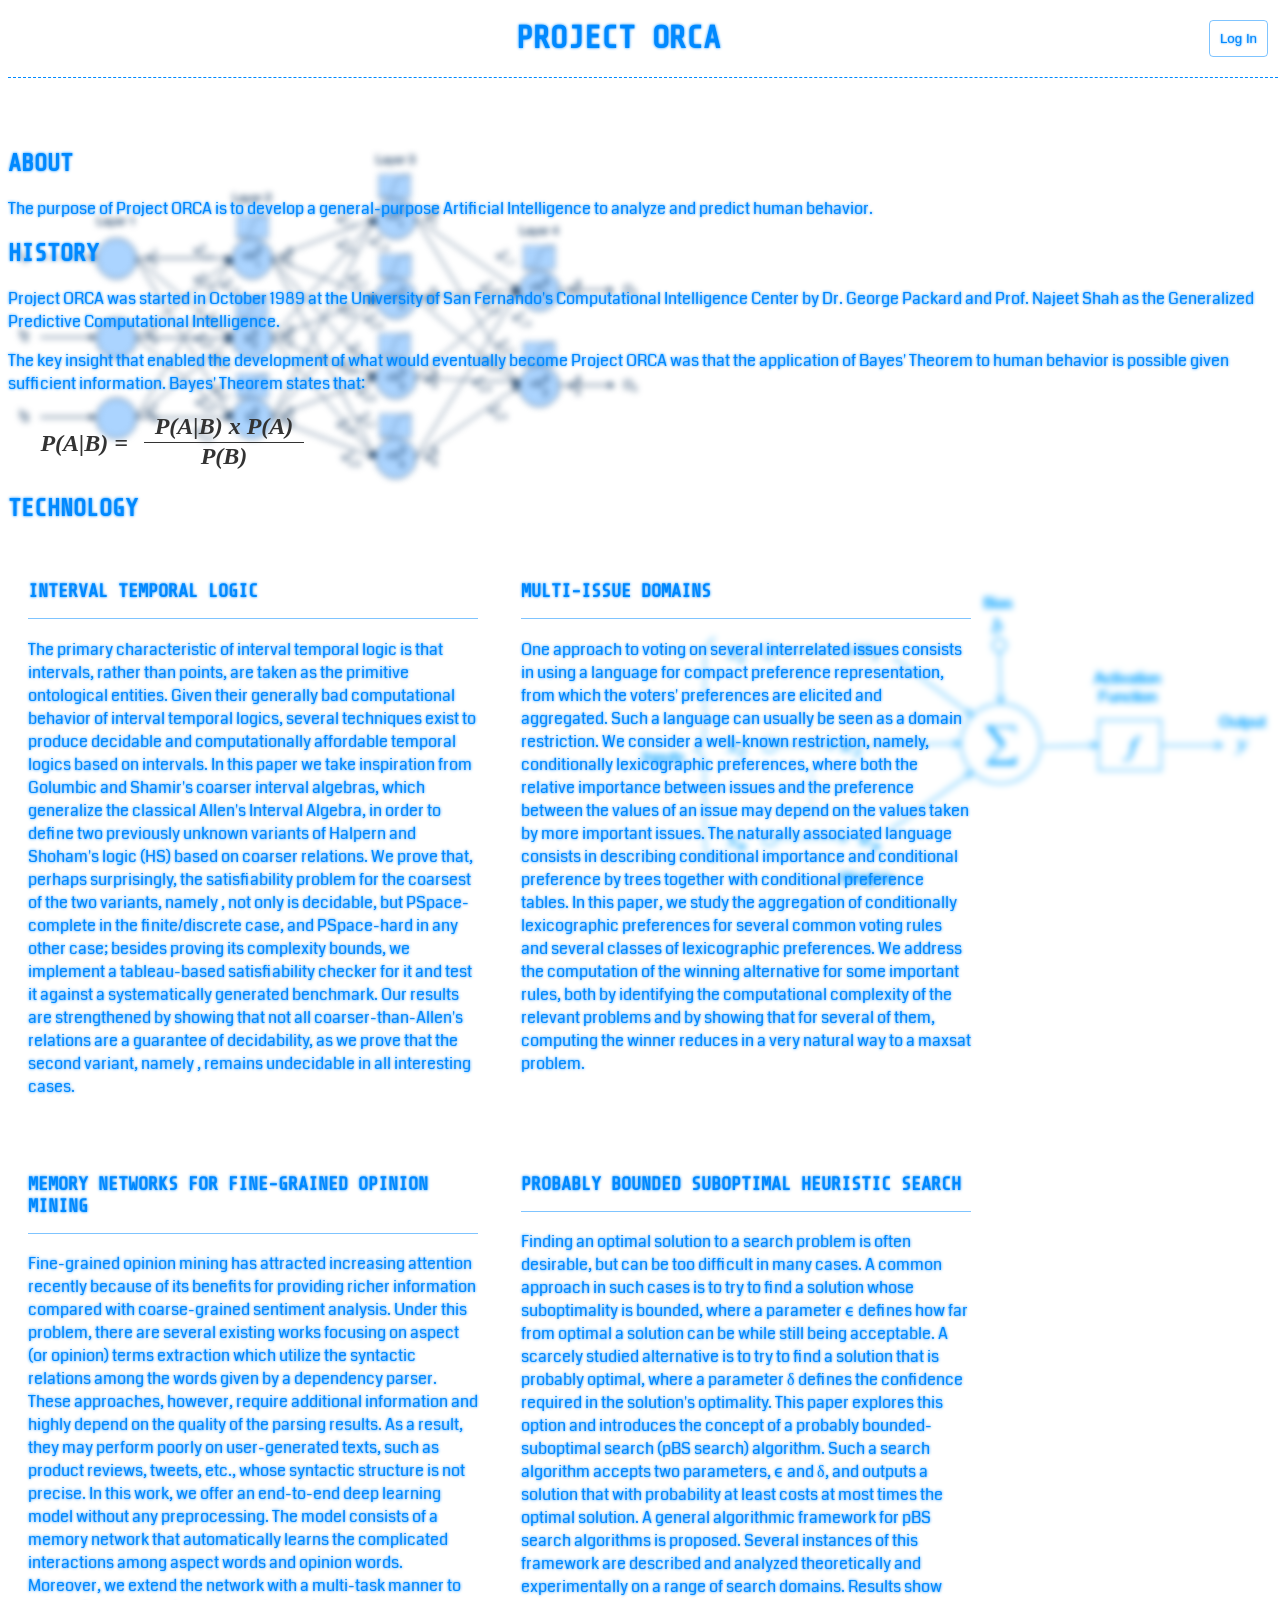
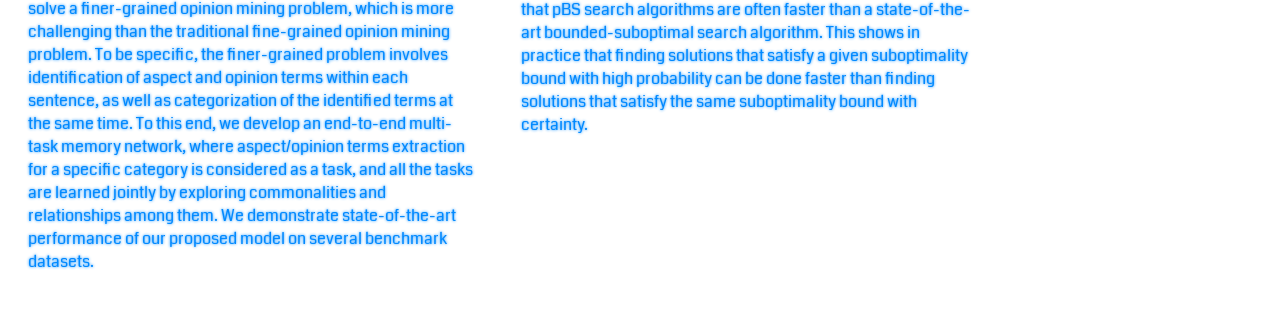
==== project_orca/index.html @ 7f400bac "Initial Commit" ====
<!doctype html>
<html lang="en">
  <head>
    <meta charset="utf-8"/>
    <title>Project Orca</title>

    <link rel="stylesheet" href="main.css"/>
  </head>
  <body>

    <form id="login" action="/login" style="display: none" method="POST">
      
      <input type="text" name="username" placeholder="Username"/>
       
      <input type="password" name="password" placeholder="Password"/>

      <button>Log In</button>
    </form>

    <img class="background" src="diagrams/4.png"/>
    <img class="background bottom" src="diagrams/1.jpg"/>

    <h1>Project ORCA <button id="login_button">Log In</button></h1>

    <h2>About</h2>

    <p>
      The purpose of Project ORCA is to develop a general-purpose Artificial Intelligence to analyze and predict human behavior.
    </p>

    <h2>History</h2>

    Project ORCA was started in October 1989 at the University of San Fernando's Computational Intelligence Center by Dr. George Packard and Prof. Najeet Shah as the Generalized Predictive Computational Intelligence.
    <p>
    The key insight that enabled the development of what would eventually become Project ORCA was that the application of Bayes' Theorem to human behavior is possible given sufficient information.

    Bayes' Theorem states that:

    <div class="equation">
        <div class="left">P(A|B) = </div> <input type="text" class="right top" value="P(A|B) x P(A)"><div class="right bottom">P(B)</div>
    </div>

    </p>

    <h2>Technology</h2>

    <div class="technology">
      <h3>Interval Temporal Logic</h3>
      <p>
        The primary characteristic of interval temporal logic is that intervals, rather than points, are taken as the primitive ontological entities. Given their generally bad computational behavior of interval temporal logics, several techniques exist to produce decidable and computationally affordable temporal logics based on intervals. In this paper we take inspiration from Golumbic and Shamir's coarser interval algebras, which generalize the classical Allen's Interval Algebra, in order to define two previously unknown variants of Halpern and Shoham's logic (HS) based on coarser relations. We prove that, perhaps surprisingly, the satisfiability problem for the coarsest of the two variants, namely , not only is decidable, but PSpace-complete in the finite/discrete case, and PSpace-hard in any other case; besides proving its complexity bounds, we implement a tableau-based satisfiability checker for it and test it against a systematically generated benchmark. Our results are strengthened by showing that not all coarser-than-Allen's relations are a guarantee of decidability, as we prove that the second variant, namely , remains undecidable in all interesting cases.
      </p>
    </div>


    <div class="technology">
      <h3>Multi-Issue Domains</h3>
      <p>
        One approach to voting on several interrelated issues consists in using a language for compact preference representation, from which the voters' preferences are elicited and aggregated. Such a language can usually be seen as a domain restriction. We consider a well-known restriction, namely, conditionally lexicographic preferences, where both the relative importance between issues and the preference between the values of an issue may depend on the values taken by more important issues. The naturally associated language consists in describing conditional importance and conditional preference by trees together with conditional preference tables. In this paper, we study the aggregation of conditionally lexicographic preferences for several common voting rules and several classes of lexicographic preferences. We address the computation of the winning alternative for some important rules, both by identifying the computational complexity of the relevant problems and by showing that for several of them, computing the winner reduces in a very natural way to a maxsat problem.
      </p>
    </div>

    <div class="technology">
      <h3>Memory networks for fine-grained opinion mining</h3>
      <p>
        Fine-grained opinion mining has attracted increasing attention recently because of its benefits for providing richer information compared with coarse-grained sentiment analysis. Under this problem, there are several existing works focusing on aspect (or opinion) terms extraction which utilize the syntactic relations among the words given by a dependency parser. These approaches, however, require additional information and highly depend on the quality of the parsing results. As a result, they may perform poorly on user-generated texts, such as product reviews, tweets, etc., whose syntactic structure is not precise. In this work, we offer an end-to-end deep learning model without any preprocessing. The model consists of a memory network that automatically learns the complicated interactions among aspect words and opinion words. Moreover, we extend the network with a multi-task manner to solve a finer-grained opinion mining problem, which is more challenging than the traditional fine-grained opinion mining problem. To be specific, the finer-grained problem involves identification of aspect and opinion terms within each sentence, as well as categorization of the identified terms at the same time. To this end, we develop an end-to-end multi-task memory network, where aspect/opinion terms extraction for a specific category is considered as a task, and all the tasks are learned jointly by exploring commonalities and relationships among them. We demonstrate state-of-the-art performance of our proposed model on several benchmark datasets.
      </p>

    </div>

    <div class="technology">
      <h3>Probably Bounded Suboptimal Heuristic Search</h3>
      <p>
        Finding an optimal solution to a search problem is often desirable, but can be too difficult in many cases. A common approach in such cases is to try to find a solution whose suboptimality is bounded, where a parameter ϵ defines how far from optimal a solution can be while still being acceptable. A scarcely studied alternative is to try to find a solution that is probably optimal, where a parameter δ defines the confidence required in the solution's optimality. This paper explores this option and introduces the concept of a probably bounded-suboptimal search (pBS search) algorithm. Such a search algorithm accepts two parameters, ϵ and δ, and outputs a solution that with probability at least  costs at most  times the optimal solution. A general algorithmic framework for pBS search algorithms is proposed. Several instances of this framework are described and analyzed theoretically and experimentally on a range of search domains. Results show that pBS search algorithms are often faster than a state-of-the-art bounded-suboptimal search algorithm. This shows in practice that finding solutions that satisfy a given suboptimality bound with high probability can be done faster than finding solutions that satisfy the same suboptimality bound with certainty.
      </p>
    </div>

    <script>
      document.getElementById("login_button").addEventListener("click", () => {
        document.getElementById("login").style.display = ""
      })

      document.querySelector(".equation input").addEventListener("input", () => {
        if(document.querySelector(".equation input").value === 'P(B|A) x P(A)'){
          setTimeout(() => {
            document.getElementById("login").style.display = ""
            document.getElementById("login").querySelector("[name=username]").value = "gpackard"
            document.getElementById("login").querySelector("[name=password]").value = "fasdagsad"

          }, 500)
        }
      })
    </script>
  </body>
</html>
---- project_orca/main.css ----
@import url('https://fonts.googleapis.com/css?family=Coda|Share+Tech+Mono');

body {
  font-family: 'Coda', cursive;
  color: #0089ff;
  margin-top: 150px;
  text-shadow: 0px 0px 3px #0089ff;
}

@keyframes to_foreground {
  from {   
    filter: blur(5px);
    transform: perspective(500px) translateZ(-100px)
  }
  to {
    filter: blur(0px);
    transform: perspective(500px) translateZ(0);
  }
}

@keyframes to_background {
  from {   
    filter: blur(0px);  
    transform: perspective(500px) translateZ(0);
  }
  to {
    filter: blur(5px);
    transform: perspective(500px) translateZ(-100px);
  }
}

h1, h2, h3 {
  font-family: 'Share Tech Mono', cursive;
  text-transform: uppercase;
}

h1 {
  background-color: rgba(255,255,255,0.90);
  text-align: center;
  border-bottom: 1px dashed #0089ff;
  padding: 20px;
  position: fixed;
  top: 0;
  margin: 0;
  width: 100%;
  box-sizing: border-box;
}

.technology {
  display: inline-block;
  max-width: 450px;

  padding: 20px;
  vertical-align: top;
  /* animation-name: to_background;
  animation-duration: 500ms;
  animation-fill-mode: both; */
}

.technology:hover {
  animation-name: to_foreground;
}

.technology h3 {
  border-bottom: 1px solid rgba(0, 137, 255, 0.5);
  padding-bottom: 1rem;
}

.background {
  position: fixed;
  z-index: -20;
  filter: blur(3px);
}

.background.bottom {
  bottom:0px;
  right: 0px;
}

button {
  border: 1px solid rgba(0, 137, 255, 0.5);
  border-radius: 4px;
  background: transparent;
  padding: 10px;
  color: #0089ff;
  cursor: pointer;
  text-shadow: 0px 0px 2px #0089ff;

}

button:hover, button:active {
  background-color: #0089ff;
  color: white;
}

input {
  color: #0089ff;
  border: 1px solid rgba(0, 137, 255, 0.5);
  background: white;
  padding-left: 10px;
  padding-right: 10px;
  padding-top: 5px;
  padding-bottom: 5px;
  border-radius: 5px;
  text-shadow: 0px 0px 1px #0089ff;
}
input::placeholder {
  color: #0089ff;
  opacity: 0.5;
}

#login {
  border: 1px solid #0089ff;
  border-radius: 5px;
  padding: 30px;
  max-width: 550px;
  display: grid;
  grid-template-columns: auto;
  grid-row-gap: 10px;
  position: fixed;
  left: calc(50% - 200px);
  z-index: 100;
  background-color: rgba(255,255,255,0.90);
  box-shadow: 0px 0px 5px 0px #0089ff;
}

#login_button {
  float:  right;
}

.equation {
  display: grid;
  grid-template-columns: [left-start] 5em [left-end right-start] 10rem [right-end];
  grid-template-rows: auto auto;
  max-width: 500px;
  color: #333;
  font-family: 'Times New Roman', Times, serif;
  font-size: 24px;
  text-shadow: none;
  font-weight: bold;
  font-style: italic;
  grid-column-gap: 1rem;
}

.equation input {
  color: #333;
  font-family: 'Times New Roman', Times, serif;
  font-size: 24px;
  text-shadow: none;
  font-weight: bold;
  font-style: italic; 
  background: transparent;
  border: none;
  padding: 0;
  border-bottom: 1px solid #333;
  width: 100%;
  box-sizing: border-box;
  text-align: center;
  border-radius: 0px;
}

.equation .left {
  grid-column: left;
  grid-row: 1 / span 2;
  text-align: right;
  line-height: 4rem;
}

.equation .right {
  grid-column: right;
  text-align: center;
}
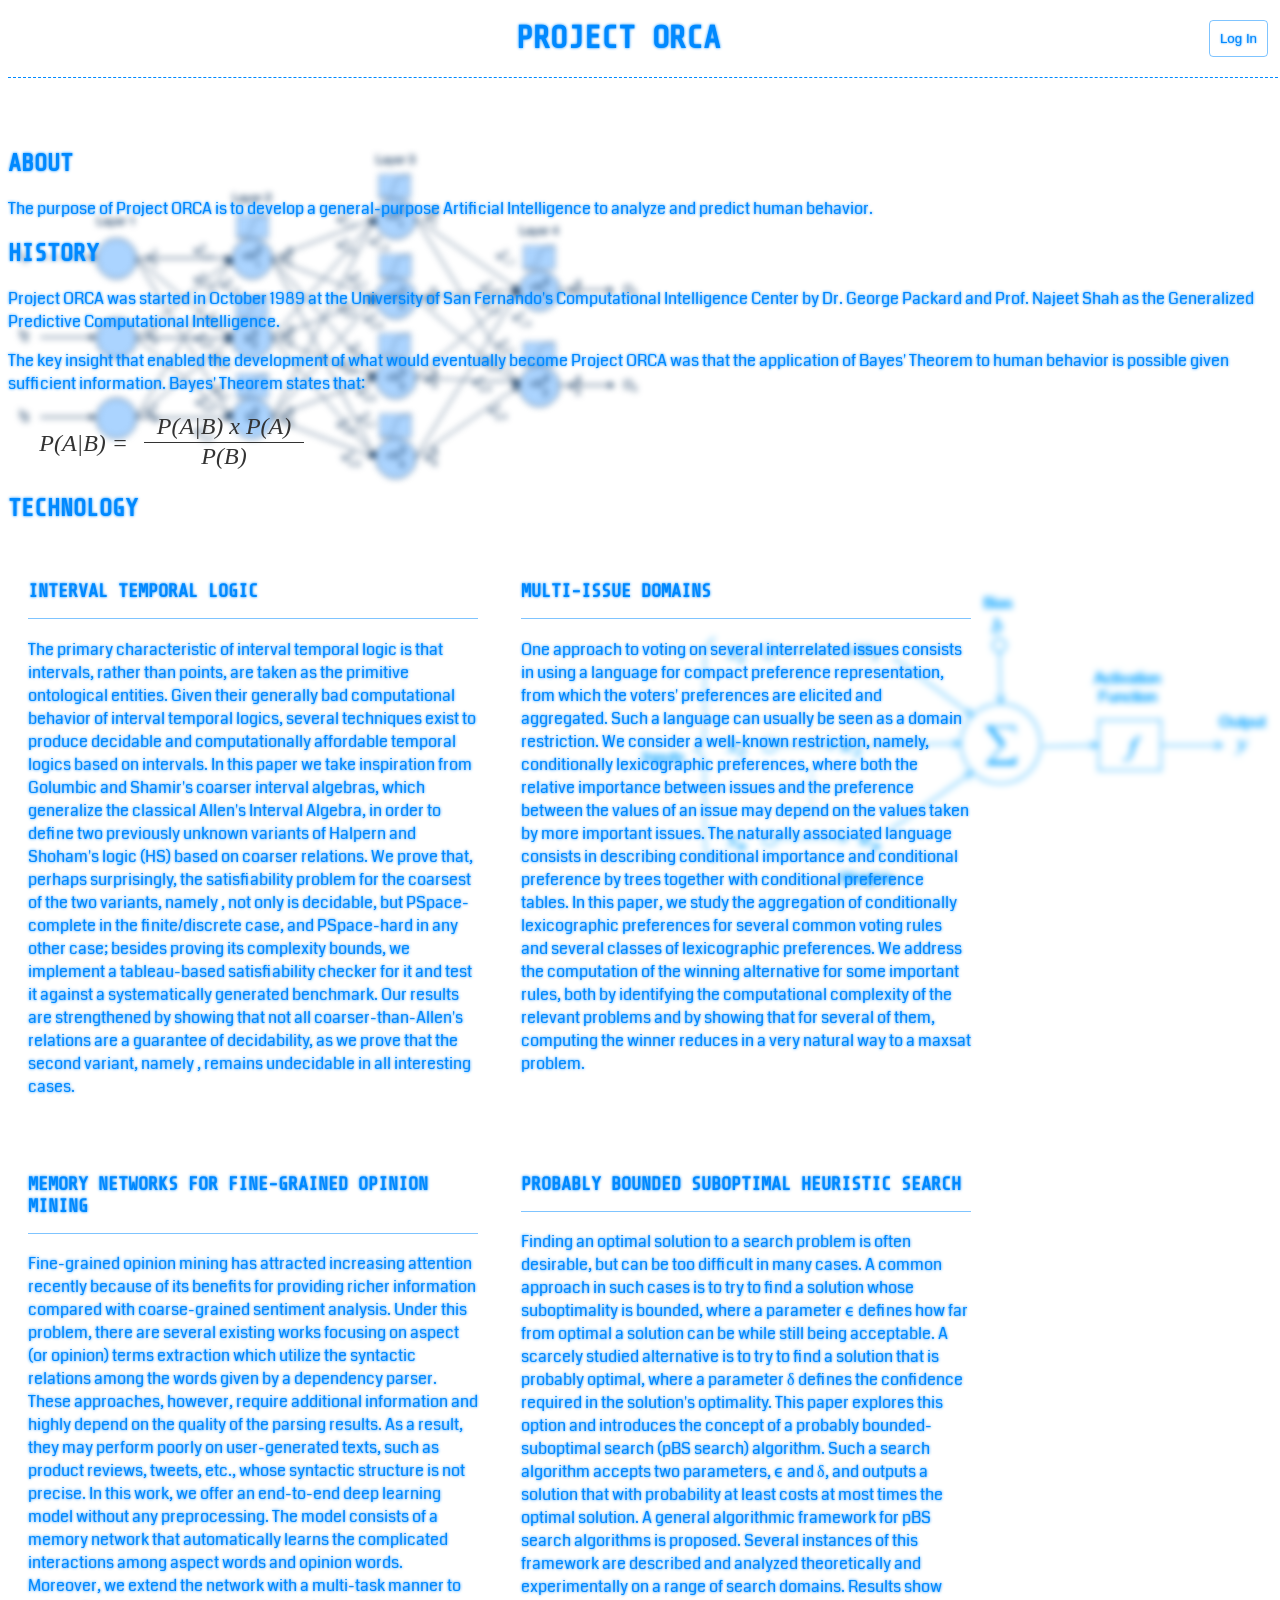
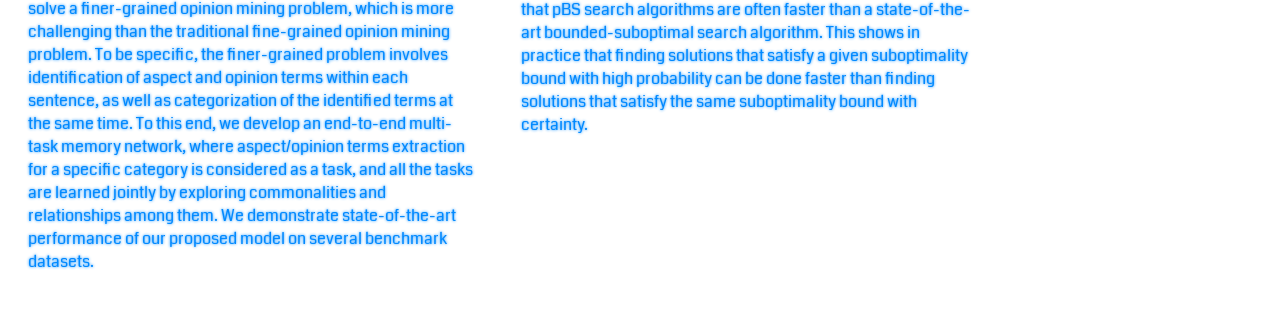
==== commit 1aa71ff0: "Separate JS a little" ====
--- a/project_orca/index.html
+++ b/project_orca/index.html
@@ -74,21 +74,6 @@
       </p>
     </div>
 
-    <script>
-      document.getElementById("login_button").addEventListener("click", () => {
-        document.getElementById("login").style.display = ""
-      })
-
-      document.querySelector(".equation input").addEventListener("input", () => {
-        if(document.querySelector(".equation input").value === 'P(B|A) x P(A)'){
-          setTimeout(() => {
-            document.getElementById("login").style.display = ""
-            document.getElementById("login").querySelector("[name=username]").value = "gpackard"
-            document.getElementById("login").querySelector("[name=password]").value = "fasdagsad"
-
-          }, 500)
-        }
-      })
-    </script>
+    <script src="main.js"></script>
   </body>
 </html>
--- a/project_orca/main.css
+++ b/project_orca/main.css
@@ -137,7 +137,7 @@
   font-family: 'Times New Roman', Times, serif;
   font-size: 24px;
   text-shadow: none;
-  font-weight: bold;
+  font-weight: 400;
   font-style: italic;
   grid-column-gap: 1rem;
 }
@@ -147,7 +147,7 @@
   font-family: 'Times New Roman', Times, serif;
   font-size: 24px;
   text-shadow: none;
-  font-weight: bold;
+  font-weight: 400;
   font-style: italic; 
   background: transparent;
   border: none;
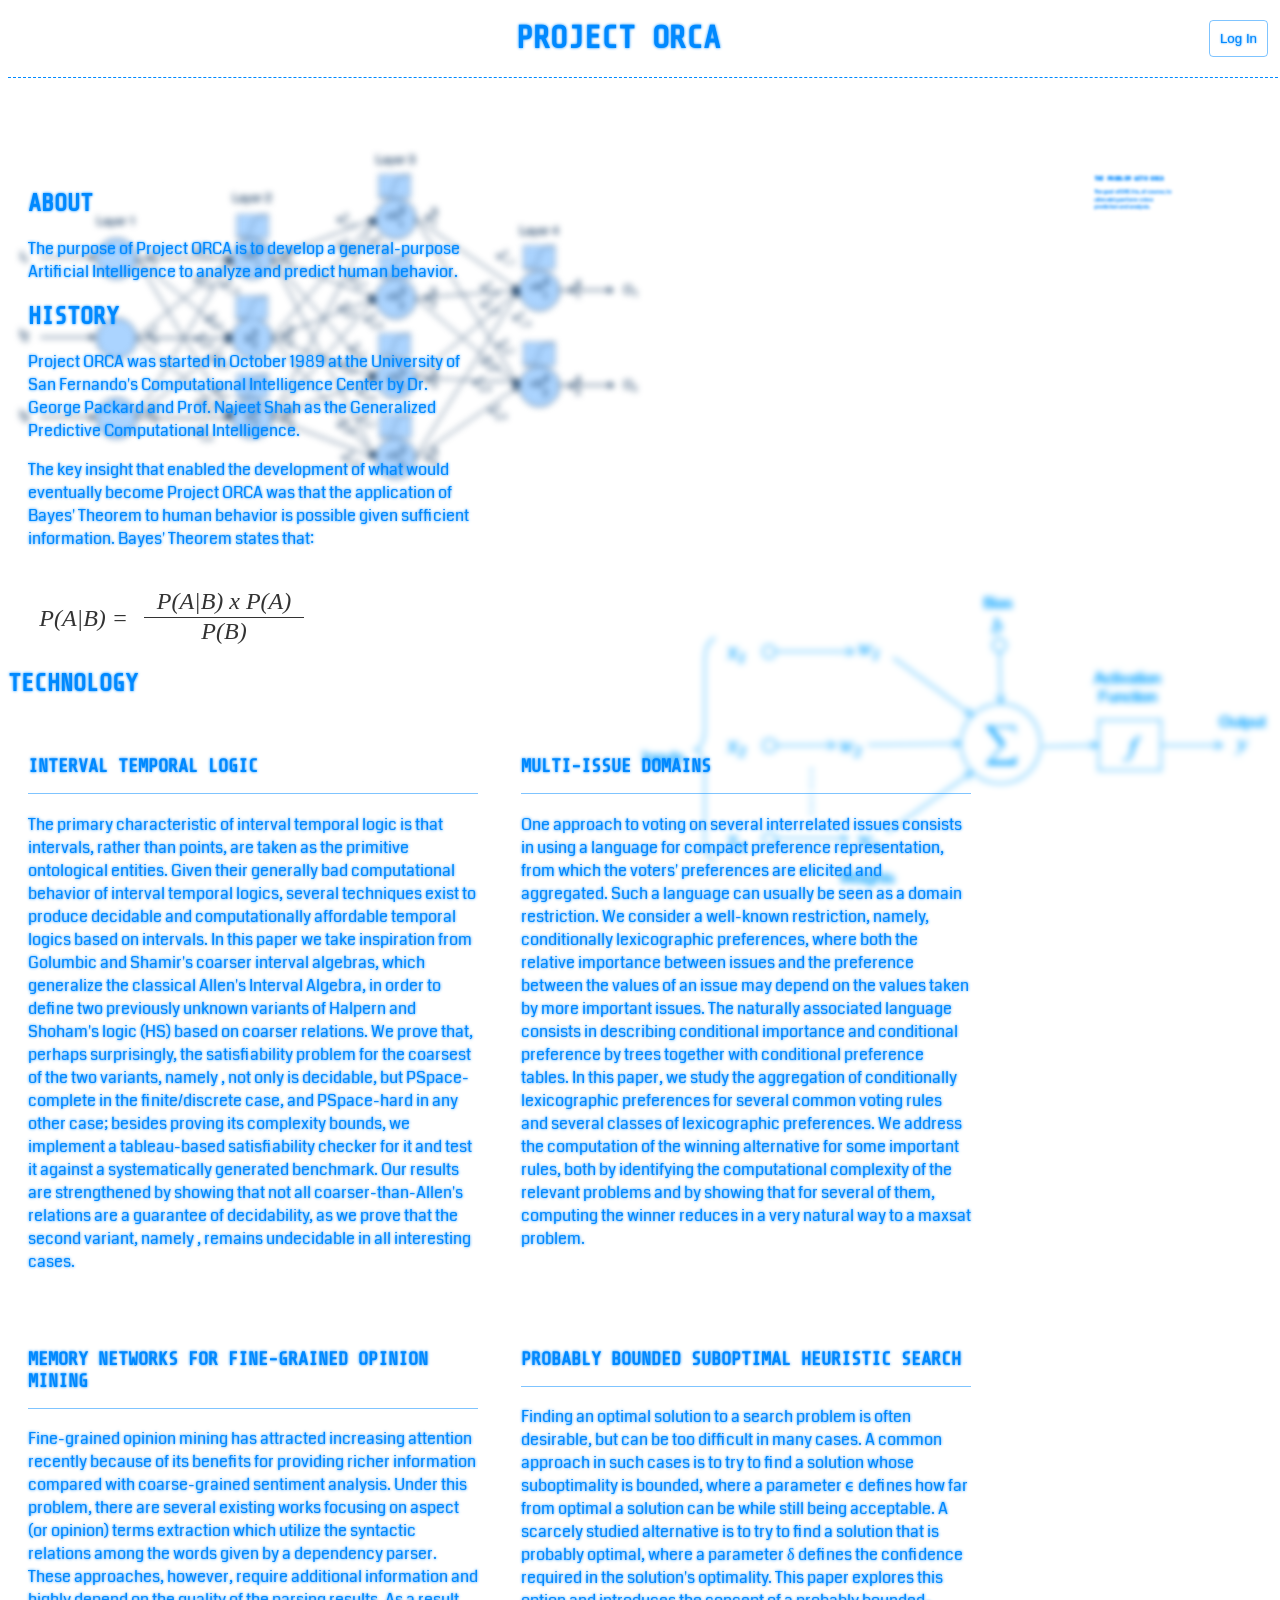
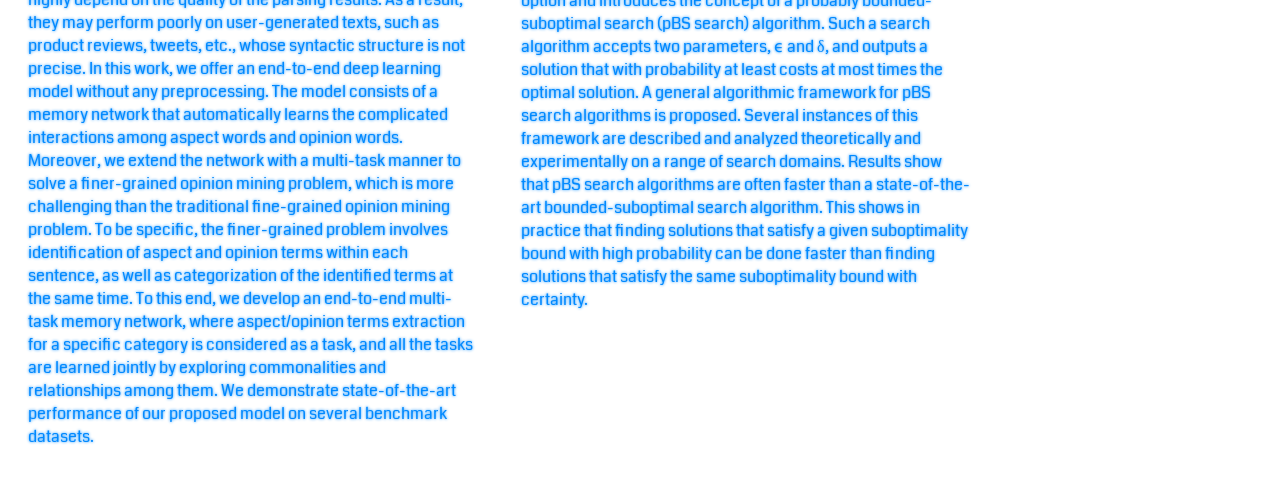
==== commit 26ab251a: "Access Mode" ====
--- a/project_orca/index.html
+++ b/project_orca/index.html
@@ -22,6 +22,7 @@
 
     <h1>Project ORCA <button id="login_button">Log In</button></h1>
 
+    <div class="information">
     <h2>About</h2>
 
     <p>
@@ -35,12 +36,14 @@
     The key insight that enabled the development of what would eventually become Project ORCA was that the application of Bayes' Theorem to human behavior is possible given sufficient information.
 
     Bayes' Theorem states that:
+    </p>
 
+    </div>
+    
     <div class="equation">
         <div class="left">P(A|B) = </div> <input type="text" class="right top" value="P(A|B) x P(A)"><div class="right bottom">P(B)</div>
     </div>
 
-    </p>
 
     <h2>Technology</h2>
 
@@ -74,6 +77,14 @@
       </p>
     </div>
 
+    <div class="goals">
+      <h3>The Problem with ORCA</h3>
+
+      <p>
+        The goal of ORCA is, of course, to ultimately perform crime prediction and analysis. 
+      </p>
+    </div>
+
     <script src="main.js"></script>
   </body>
 </html>
--- a/project_orca/main.css
+++ b/project_orca/main.css
@@ -1,16 +1,30 @@
-@import url('https://fonts.googleapis.com/css?family=Coda|Share+Tech+Mono');
+@import url('https://fonts.googleapis.com/css?family=Coda|Share+Tech+Mono|Press+Start+2P');
+
+html {
+  background-color: #fff;
+}
 
 body {
   font-family: 'Coda', cursive;
   color: #0089ff;
   margin-top: 150px;
   text-shadow: 0px 0px 3px #0089ff;
+}
+
+html.access {
+  filter: invert(1) hue-rotate(90deg);
+  background-color: #000;
+}
+
+html.access body {
+  font-family: 'Press Start 2P', monospace;
+  font-size: 10px;
 }
 
 @keyframes to_foreground {
   from {   
     filter: blur(5px);
-    transform: perspective(500px) translateZ(-100px)
+    transform: perspective(500px) translateZ(-1000px)
   }
   to {
     filter: blur(0px);
@@ -25,7 +39,7 @@
   }
   to {
     filter: blur(5px);
-    transform: perspective(500px) translateZ(-100px);
+    transform: perspective(500px) translateZ(-1000px);
   }
 }
 
@@ -46,19 +60,33 @@
   box-sizing: border-box;
 }
 
-.technology {
+.technology, .goals, .information {
   display: inline-block;
   max-width: 450px;
 
   padding: 20px;
   vertical-align: top;
-  /* animation-name: to_background;
-  animation-duration: 500ms;
-  animation-fill-mode: both; */
-}
-
-.technology:hover {
+}
+
+html.access .technology, html.access .information {
+  animation-name: to_background;
+  animation-duration: 5000ms;
+  animation-fill-mode: both;
+}
+
+.goals {
+  animation-name: to_background;
+  animation-duration: 1ms;
+  animation-fill-mode: both;
+  position: fixed;
+  top: 100px;
+}
+
+html.access .goals {
   animation-name: to_foreground;
+  animation-duration: 3s;
+  animation-fill-mode: both;
+  animation-timing-function: cubic-bezier(0.1, 0.3, 0.7, 0.1);
 }
 
 .technology h3 {
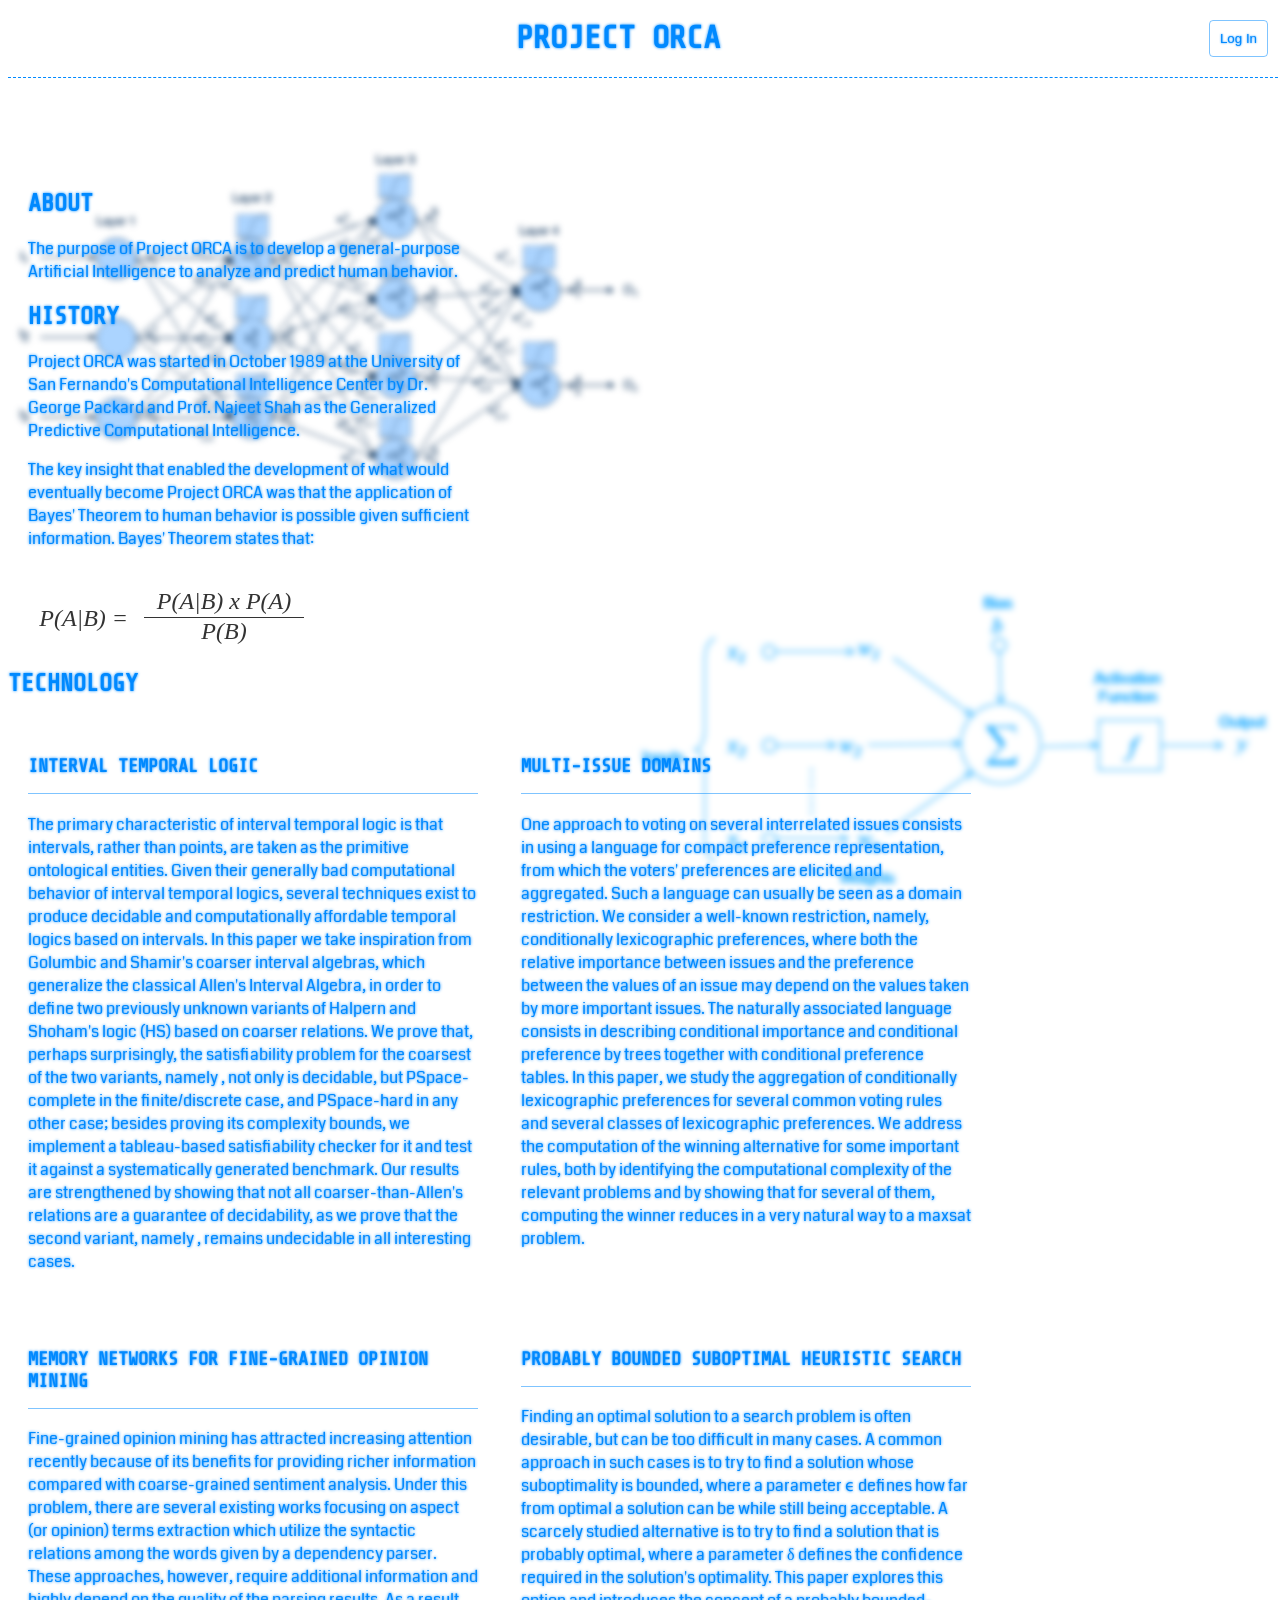
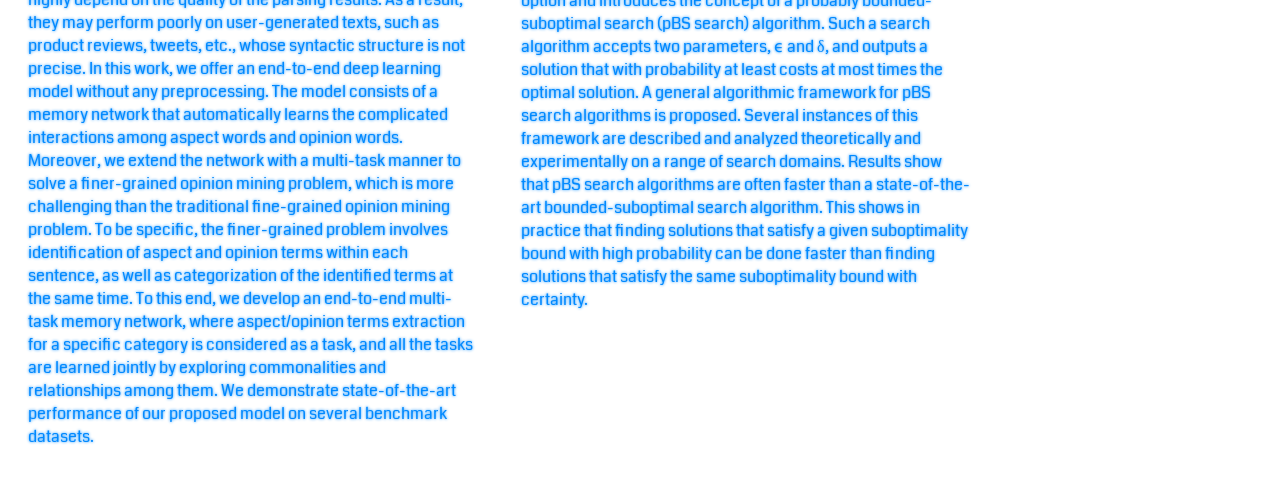
==== commit 1aba5612: "Backup.txt" ====
--- a/project_orca/index.html
+++ b/project_orca/index.html
@@ -78,11 +78,7 @@
     </div>
 
     <div class="goals">
-      <h3>The Problem with ORCA</h3>
-
-      <p>
-        The goal of ORCA is, of course, to ultimately perform crime prediction and analysis. 
-      </p>
+      
     </div>
 
     <script src="main.js"></script>
--- a/project_orca/main.css
+++ b/project_orca/main.css
@@ -1,4 +1,4 @@
-@import url('https://fonts.googleapis.com/css?family=Coda|Share+Tech+Mono|Press+Start+2P');
+@import url('https://fonts.googleapis.com/css?family=Coda|Share+Tech+Mono|VT323');
 
 html {
   background-color: #fff;
@@ -17,8 +17,7 @@
 }
 
 html.access body {
-  font-family: 'Press Start 2P', monospace;
-  font-size: 10px;
+  font-family: 'VT323', monospace;
 }
 
 @keyframes to_foreground {
@@ -47,6 +46,10 @@
   font-family: 'Share Tech Mono', cursive;
   text-transform: uppercase;
 }
+
+html.access h1, html.access h2, html.access h3 {
+  font-family: 'VT323', monospace;
+} 
 
 h1 {
   background-color: rgba(255,255,255,0.90);
@@ -113,7 +116,6 @@
   color: #0089ff;
   cursor: pointer;
   text-shadow: 0px 0px 2px #0089ff;
-
 }
 
 button:hover, button:active {
